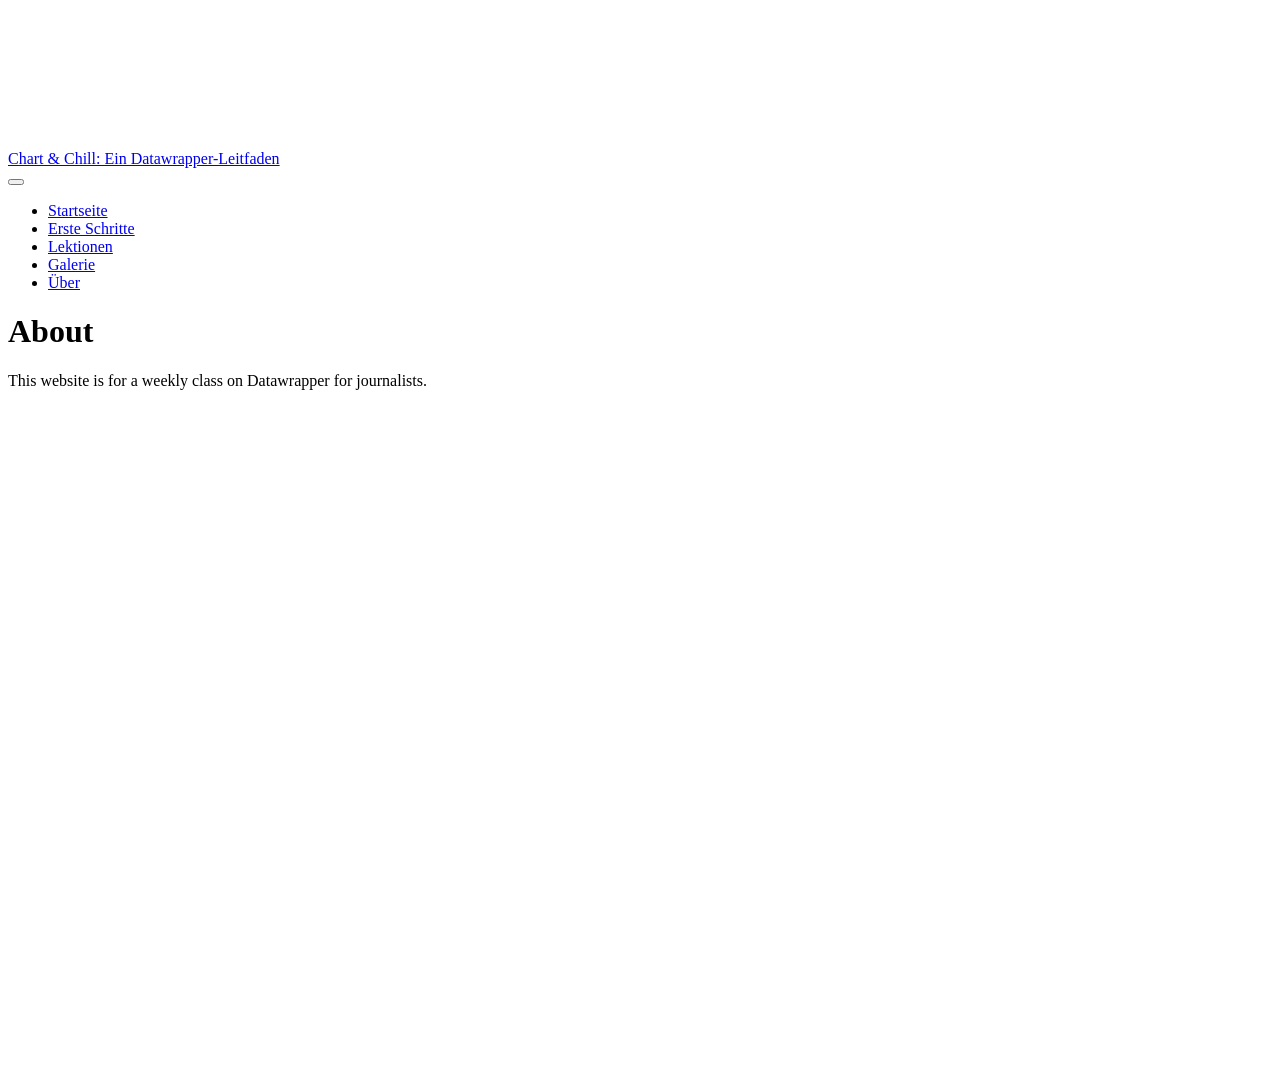
==== docs/about.html @ 82d12e2d "initial commit" ====
<!DOCTYPE html>
<html xmlns="http://www.w3.org/1999/xhtml" lang="en" xml:lang="en"><head>

<meta charset="utf-8">
<meta name="generator" content="quarto-1.7.31">

<meta name="viewport" content="width=device-width, initial-scale=1.0, user-scalable=yes">


<title>About – Chart &amp; Chill: Ein Datawrapper-Leitfaden</title>
<style>
code{white-space: pre-wrap;}
span.smallcaps{font-variant: small-caps;}
div.columns{display: flex; gap: min(4vw, 1.5em);}
div.column{flex: auto; overflow-x: auto;}
div.hanging-indent{margin-left: 1.5em; text-indent: -1.5em;}
ul.task-list{list-style: none;}
ul.task-list li input[type="checkbox"] {
  width: 0.8em;
  margin: 0 0.8em 0.2em -1em; /* quarto-specific, see https://github.com/quarto-dev/quarto-cli/issues/4556 */ 
  vertical-align: middle;
}
</style>


<script src="site_libs/quarto-nav/quarto-nav.js"></script>
<script src="site_libs/quarto-nav/headroom.min.js"></script>
<script src="site_libs/clipboard/clipboard.min.js"></script>
<script src="site_libs/quarto-search/autocomplete.umd.js"></script>
<script src="site_libs/quarto-search/fuse.min.js"></script>
<script src="site_libs/quarto-search/quarto-search.js"></script>
<meta name="quarto:offset" content="./">
<script src="site_libs/quarto-html/quarto.js" type="module"></script>
<script src="site_libs/quarto-html/tabsets/tabsets.js" type="module"></script>
<script src="site_libs/quarto-html/popper.min.js"></script>
<script src="site_libs/quarto-html/tippy.umd.min.js"></script>
<script src="site_libs/quarto-html/anchor.min.js"></script>
<link href="site_libs/quarto-html/tippy.css" rel="stylesheet">
<link href="site_libs/quarto-html/quarto-syntax-highlighting-e1a5c8363afafaef2c763b6775fbf3ca.css" rel="stylesheet" id="quarto-text-highlighting-styles">
<script src="site_libs/bootstrap/bootstrap.min.js"></script>
<link href="site_libs/bootstrap/bootstrap-icons.css" rel="stylesheet">
<link href="site_libs/bootstrap/bootstrap-c1fac2584b48ed01fb6e278e36375074.min.css" rel="stylesheet" append-hash="true" id="quarto-bootstrap" data-mode="light">
<script id="quarto-search-options" type="application/json">{
  "location": "navbar",
  "copy-button": false,
  "collapse-after": 3,
  "panel-placement": "end",
  "type": "overlay",
  "limit": 50,
  "keyboard-shortcut": [
    "f",
    "/",
    "s"
  ],
  "show-item-context": false,
  "language": {
    "search-no-results-text": "No results",
    "search-matching-documents-text": "matching documents",
    "search-copy-link-title": "Copy link to search",
    "search-hide-matches-text": "Hide additional matches",
    "search-more-match-text": "more match in this document",
    "search-more-matches-text": "more matches in this document",
    "search-clear-button-title": "Clear",
    "search-text-placeholder": "",
    "search-detached-cancel-button-title": "Cancel",
    "search-submit-button-title": "Submit",
    "search-label": "Search"
  }
}</script>


<link rel="stylesheet" href="styles.css">
</head>

<body class="nav-fixed quarto-light">

<div id="quarto-search-results"></div>
  <header id="quarto-header" class="headroom fixed-top">
    <nav class="navbar navbar-expand-lg " data-bs-theme="dark">
      <div class="navbar-container container-fluid">
      <div class="navbar-brand-container mx-auto">
    <a class="navbar-brand" href="./index.html">
    <span class="navbar-title">Chart &amp; Chill: Ein Datawrapper-Leitfaden</span>
    </a>
  </div>
            <div id="quarto-search" class="" title="Search"></div>
          <button class="navbar-toggler" type="button" data-bs-toggle="collapse" data-bs-target="#navbarCollapse" aria-controls="navbarCollapse" role="menu" aria-expanded="false" aria-label="Toggle navigation" onclick="if (window.quartoToggleHeadroom) { window.quartoToggleHeadroom(); }">
  <span class="navbar-toggler-icon"></span>
</button>
          <div class="collapse navbar-collapse" id="navbarCollapse">
            <ul class="navbar-nav navbar-nav-scroll me-auto">
  <li class="nav-item">
    <a class="nav-link" href="./index.html"> 
<span class="menu-text">Startseite</span></a>
  </li>  
  <li class="nav-item">
    <a class="nav-link" href="./erste-schritte.html"> 
<span class="menu-text">Erste Schritte</span></a>
  </li>  
  <li class="nav-item">
    <a class="nav-link" href="./lektionen.html"> 
<span class="menu-text">Lektionen</span></a>
  </li>  
  <li class="nav-item">
    <a class="nav-link" href="./galerie.html"> 
<span class="menu-text">Galerie</span></a>
  </li>  
  <li class="nav-item">
    <a class="nav-link" href="./ueber.html"> 
<span class="menu-text">Über</span></a>
  </li>  
</ul>
          </div> <!-- /navcollapse -->
            <div class="quarto-navbar-tools">
</div>
      </div> <!-- /container-fluid -->
    </nav>
</header>
<!-- content -->
<div id="quarto-content" class="quarto-container page-columns page-rows-contents page-layout-article page-navbar">
<!-- sidebar -->
<!-- margin-sidebar -->
    <div id="quarto-margin-sidebar" class="sidebar margin-sidebar zindex-bottom">
        
    </div>
<!-- main -->
<main class="content" id="quarto-document-content">

<header id="title-block-header" class="quarto-title-block default">
<div class="quarto-title">
<h1 class="title">About</h1>
</div>



<div class="quarto-title-meta">

    
  
    
  </div>
  


</header>


<p>This website is for a weekly class on Datawrapper for journalists.</p>



</main> <!-- /main -->
<script id="quarto-html-after-body" type="application/javascript">
  window.document.addEventListener("DOMContentLoaded", function (event) {
    const icon = "";
    const anchorJS = new window.AnchorJS();
    anchorJS.options = {
      placement: 'right',
      icon: icon
    };
    anchorJS.add('.anchored');
    const isCodeAnnotation = (el) => {
      for (const clz of el.classList) {
        if (clz.startsWith('code-annotation-')) {                     
          return true;
        }
      }
      return false;
    }
    const onCopySuccess = function(e) {
      // button target
      const button = e.trigger;
      // don't keep focus
      button.blur();
      // flash "checked"
      button.classList.add('code-copy-button-checked');
      var currentTitle = button.getAttribute("title");
      button.setAttribute("title", "Copied!");
      let tooltip;
      if (window.bootstrap) {
        button.setAttribute("data-bs-toggle", "tooltip");
        button.setAttribute("data-bs-placement", "left");
        button.setAttribute("data-bs-title", "Copied!");
        tooltip = new bootstrap.Tooltip(button, 
          { trigger: "manual", 
            customClass: "code-copy-button-tooltip",
            offset: [0, -8]});
        tooltip.show();    
      }
      setTimeout(function() {
        if (tooltip) {
          tooltip.hide();
          button.removeAttribute("data-bs-title");
          button.removeAttribute("data-bs-toggle");
          button.removeAttribute("data-bs-placement");
        }
        button.setAttribute("title", currentTitle);
        button.classList.remove('code-copy-button-checked');
      }, 1000);
      // clear code selection
      e.clearSelection();
    }
    const getTextToCopy = function(trigger) {
        const codeEl = trigger.previousElementSibling.cloneNode(true);
        for (const childEl of codeEl.children) {
          if (isCodeAnnotation(childEl)) {
            childEl.remove();
          }
        }
        return codeEl.innerText;
    }
    const clipboard = new window.ClipboardJS('.code-copy-button:not([data-in-quarto-modal])', {
      text: getTextToCopy
    });
    clipboard.on('success', onCopySuccess);
    if (window.document.getElementById('quarto-embedded-source-code-modal')) {
      const clipboardModal = new window.ClipboardJS('.code-copy-button[data-in-quarto-modal]', {
        text: getTextToCopy,
        container: window.document.getElementById('quarto-embedded-source-code-modal')
      });
      clipboardModal.on('success', onCopySuccess);
    }
      var localhostRegex = new RegExp(/^(?:http|https):\/\/localhost\:?[0-9]*\//);
      var mailtoRegex = new RegExp(/^mailto:/);
        var filterRegex = new RegExp('/' + window.location.host + '/');
      var isInternal = (href) => {
          return filterRegex.test(href) || localhostRegex.test(href) || mailtoRegex.test(href);
      }
      // Inspect non-navigation links and adorn them if external
     var links = window.document.querySelectorAll('a[href]:not(.nav-link):not(.navbar-brand):not(.toc-action):not(.sidebar-link):not(.sidebar-item-toggle):not(.pagination-link):not(.no-external):not([aria-hidden]):not(.dropdown-item):not(.quarto-navigation-tool):not(.about-link)');
      for (var i=0; i<links.length; i++) {
        const link = links[i];
        if (!isInternal(link.href)) {
          // undo the damage that might have been done by quarto-nav.js in the case of
          // links that we want to consider external
          if (link.dataset.originalHref !== undefined) {
            link.href = link.dataset.originalHref;
          }
        }
      }
    function tippyHover(el, contentFn, onTriggerFn, onUntriggerFn) {
      const config = {
        allowHTML: true,
        maxWidth: 500,
        delay: 100,
        arrow: false,
        appendTo: function(el) {
            return el.parentElement;
        },
        interactive: true,
        interactiveBorder: 10,
        theme: 'quarto',
        placement: 'bottom-start',
      };
      if (contentFn) {
        config.content = contentFn;
      }
      if (onTriggerFn) {
        config.onTrigger = onTriggerFn;
      }
      if (onUntriggerFn) {
        config.onUntrigger = onUntriggerFn;
      }
      window.tippy(el, config); 
    }
    const noterefs = window.document.querySelectorAll('a[role="doc-noteref"]');
    for (var i=0; i<noterefs.length; i++) {
      const ref = noterefs[i];
      tippyHover(ref, function() {
        // use id or data attribute instead here
        let href = ref.getAttribute('data-footnote-href') || ref.getAttribute('href');
        try { href = new URL(href).hash; } catch {}
        const id = href.replace(/^#\/?/, "");
        const note = window.document.getElementById(id);
        if (note) {
          return note.innerHTML;
        } else {
          return "";
        }
      });
    }
    const xrefs = window.document.querySelectorAll('a.quarto-xref');
    const processXRef = (id, note) => {
      // Strip column container classes
      const stripColumnClz = (el) => {
        el.classList.remove("page-full", "page-columns");
        if (el.children) {
          for (const child of el.children) {
            stripColumnClz(child);
          }
        }
      }
      stripColumnClz(note)
      if (id === null || id.startsWith('sec-')) {
        // Special case sections, only their first couple elements
        const container = document.createElement("div");
        if (note.children && note.children.length > 2) {
          container.appendChild(note.children[0].cloneNode(true));
          for (let i = 1; i < note.children.length; i++) {
            const child = note.children[i];
            if (child.tagName === "P" && child.innerText === "") {
              continue;
            } else {
              container.appendChild(child.cloneNode(true));
              break;
            }
          }
          if (window.Quarto?.typesetMath) {
            window.Quarto.typesetMath(container);
          }
          return container.innerHTML
        } else {
          if (window.Quarto?.typesetMath) {
            window.Quarto.typesetMath(note);
          }
          return note.innerHTML;
        }
      } else {
        // Remove any anchor links if they are present
        const anchorLink = note.querySelector('a.anchorjs-link');
        if (anchorLink) {
          anchorLink.remove();
        }
        if (window.Quarto?.typesetMath) {
          window.Quarto.typesetMath(note);
        }
        if (note.classList.contains("callout")) {
          return note.outerHTML;
        } else {
          return note.innerHTML;
        }
      }
    }
    for (var i=0; i<xrefs.length; i++) {
      const xref = xrefs[i];
      tippyHover(xref, undefined, function(instance) {
        instance.disable();
        let url = xref.getAttribute('href');
        let hash = undefined; 
        if (url.startsWith('#')) {
          hash = url;
        } else {
          try { hash = new URL(url).hash; } catch {}
        }
        if (hash) {
          const id = hash.replace(/^#\/?/, "");
          const note = window.document.getElementById(id);
          if (note !== null) {
            try {
              const html = processXRef(id, note.cloneNode(true));
              instance.setContent(html);
            } finally {
              instance.enable();
              instance.show();
            }
          } else {
            // See if we can fetch this
            fetch(url.split('#')[0])
            .then(res => res.text())
            .then(html => {
              const parser = new DOMParser();
              const htmlDoc = parser.parseFromString(html, "text/html");
              const note = htmlDoc.getElementById(id);
              if (note !== null) {
                const html = processXRef(id, note);
                instance.setContent(html);
              } 
            }).finally(() => {
              instance.enable();
              instance.show();
            });
          }
        } else {
          // See if we can fetch a full url (with no hash to target)
          // This is a special case and we should probably do some content thinning / targeting
          fetch(url)
          .then(res => res.text())
          .then(html => {
            const parser = new DOMParser();
            const htmlDoc = parser.parseFromString(html, "text/html");
            const note = htmlDoc.querySelector('main.content');
            if (note !== null) {
              // This should only happen for chapter cross references
              // (since there is no id in the URL)
              // remove the first header
              if (note.children.length > 0 && note.children[0].tagName === "HEADER") {
                note.children[0].remove();
              }
              const html = processXRef(null, note);
              instance.setContent(html);
            } 
          }).finally(() => {
            instance.enable();
            instance.show();
          });
        }
      }, function(instance) {
      });
    }
        let selectedAnnoteEl;
        const selectorForAnnotation = ( cell, annotation) => {
          let cellAttr = 'data-code-cell="' + cell + '"';
          let lineAttr = 'data-code-annotation="' +  annotation + '"';
          const selector = 'span[' + cellAttr + '][' + lineAttr + ']';
          return selector;
        }
        const selectCodeLines = (annoteEl) => {
          const doc = window.document;
          const targetCell = annoteEl.getAttribute("data-target-cell");
          const targetAnnotation = annoteEl.getAttribute("data-target-annotation");
          const annoteSpan = window.document.querySelector(selectorForAnnotation(targetCell, targetAnnotation));
          const lines = annoteSpan.getAttribute("data-code-lines").split(",");
          const lineIds = lines.map((line) => {
            return targetCell + "-" + line;
          })
          let top = null;
          let height = null;
          let parent = null;
          if (lineIds.length > 0) {
              //compute the position of the single el (top and bottom and make a div)
              const el = window.document.getElementById(lineIds[0]);
              top = el.offsetTop;
              height = el.offsetHeight;
              parent = el.parentElement.parentElement;
            if (lineIds.length > 1) {
              const lastEl = window.document.getElementById(lineIds[lineIds.length - 1]);
              const bottom = lastEl.offsetTop + lastEl.offsetHeight;
              height = bottom - top;
            }
            if (top !== null && height !== null && parent !== null) {
              // cook up a div (if necessary) and position it 
              let div = window.document.getElementById("code-annotation-line-highlight");
              if (div === null) {
                div = window.document.createElement("div");
                div.setAttribute("id", "code-annotation-line-highlight");
                div.style.position = 'absolute';
                parent.appendChild(div);
              }
              div.style.top = top - 2 + "px";
              div.style.height = height + 4 + "px";
              div.style.left = 0;
              let gutterDiv = window.document.getElementById("code-annotation-line-highlight-gutter");
              if (gutterDiv === null) {
                gutterDiv = window.document.createElement("div");
                gutterDiv.setAttribute("id", "code-annotation-line-highlight-gutter");
                gutterDiv.style.position = 'absolute';
                const codeCell = window.document.getElementById(targetCell);
                const gutter = codeCell.querySelector('.code-annotation-gutter');
                gutter.appendChild(gutterDiv);
              }
              gutterDiv.style.top = top - 2 + "px";
              gutterDiv.style.height = height + 4 + "px";
            }
            selectedAnnoteEl = annoteEl;
          }
        };
        const unselectCodeLines = () => {
          const elementsIds = ["code-annotation-line-highlight", "code-annotation-line-highlight-gutter"];
          elementsIds.forEach((elId) => {
            const div = window.document.getElementById(elId);
            if (div) {
              div.remove();
            }
          });
          selectedAnnoteEl = undefined;
        };
          // Handle positioning of the toggle
      window.addEventListener(
        "resize",
        throttle(() => {
          elRect = undefined;
          if (selectedAnnoteEl) {
            selectCodeLines(selectedAnnoteEl);
          }
        }, 10)
      );
      function throttle(fn, ms) {
      let throttle = false;
      let timer;
        return (...args) => {
          if(!throttle) { // first call gets through
              fn.apply(this, args);
              throttle = true;
          } else { // all the others get throttled
              if(timer) clearTimeout(timer); // cancel #2
              timer = setTimeout(() => {
                fn.apply(this, args);
                timer = throttle = false;
              }, ms);
          }
        };
      }
        // Attach click handler to the DT
        const annoteDls = window.document.querySelectorAll('dt[data-target-cell]');
        for (const annoteDlNode of annoteDls) {
          annoteDlNode.addEventListener('click', (event) => {
            const clickedEl = event.target;
            if (clickedEl !== selectedAnnoteEl) {
              unselectCodeLines();
              const activeEl = window.document.querySelector('dt[data-target-cell].code-annotation-active');
              if (activeEl) {
                activeEl.classList.remove('code-annotation-active');
              }
              selectCodeLines(clickedEl);
              clickedEl.classList.add('code-annotation-active');
            } else {
              // Unselect the line
              unselectCodeLines();
              clickedEl.classList.remove('code-annotation-active');
            }
          });
        }
    const findCites = (el) => {
      const parentEl = el.parentElement;
      if (parentEl) {
        const cites = parentEl.dataset.cites;
        if (cites) {
          return {
            el,
            cites: cites.split(' ')
          };
        } else {
          return findCites(el.parentElement)
        }
      } else {
        return undefined;
      }
    };
    var bibliorefs = window.document.querySelectorAll('a[role="doc-biblioref"]');
    for (var i=0; i<bibliorefs.length; i++) {
      const ref = bibliorefs[i];
      const citeInfo = findCites(ref);
      if (citeInfo) {
        tippyHover(citeInfo.el, function() {
          var popup = window.document.createElement('div');
          citeInfo.cites.forEach(function(cite) {
            var citeDiv = window.document.createElement('div');
            citeDiv.classList.add('hanging-indent');
            citeDiv.classList.add('csl-entry');
            var biblioDiv = window.document.getElementById('ref-' + cite);
            if (biblioDiv) {
              citeDiv.innerHTML = biblioDiv.innerHTML;
            }
            popup.appendChild(citeDiv);
          });
          return popup.innerHTML;
        });
      }
    }
  });
  </script>
</div> <!-- /content -->




</body></html>
---- docs/site_libs/quarto-html/tippy.css ----
.tippy-box[data-animation=fade][data-state=hidden]{opacity:0}[data-tippy-root]{max-width:calc(100vw - 10px)}.tippy-box{position:relative;background-color:#333;color:#fff;border-radius:4px;font-size:14px;line-height:1.4;white-space:normal;outline:0;transition-property:transform,visibility,opacity}.tippy-box[data-placement^=top]>.tippy-arrow{bottom:0}.tippy-box[data-placement^=top]>.tippy-arrow:before{bottom:-7px;left:0;border-width:8px 8px 0;border-top-color:initial;transform-origin:center top}.tippy-box[data-placement^=bottom]>.tippy-arrow{top:0}.tippy-box[data-placement^=bottom]>.tippy-arrow:before{top:-7px;left:0;border-width:0 8px 8px;border-bottom-color:initial;transform-origin:center bottom}.tippy-box[data-placement^=left]>.tippy-arrow{right:0}.tippy-box[data-placement^=left]>.tippy-arrow:before{border-width:8px 0 8px 8px;border-left-color:initial;right:-7px;transform-origin:center left}.tippy-box[data-placement^=right]>.tippy-arrow{left:0}.tippy-box[data-placement^=right]>.tippy-arrow:before{left:-7px;border-width:8px 8px 8px 0;border-right-color:initial;transform-origin:center right}.tippy-box[data-inertia][data-state=visible]{transition-timing-function:cubic-bezier(.54,1.5,.38,1.11)}.tippy-arrow{width:16px;height:16px;color:#333}.tippy-arrow:before{content:"";position:absolute;border-color:transparent;border-style:solid}.tippy-content{position:relative;padding:5px 9px;z-index:1}
---- docs/styles.css ----
/* Add custom styles here */
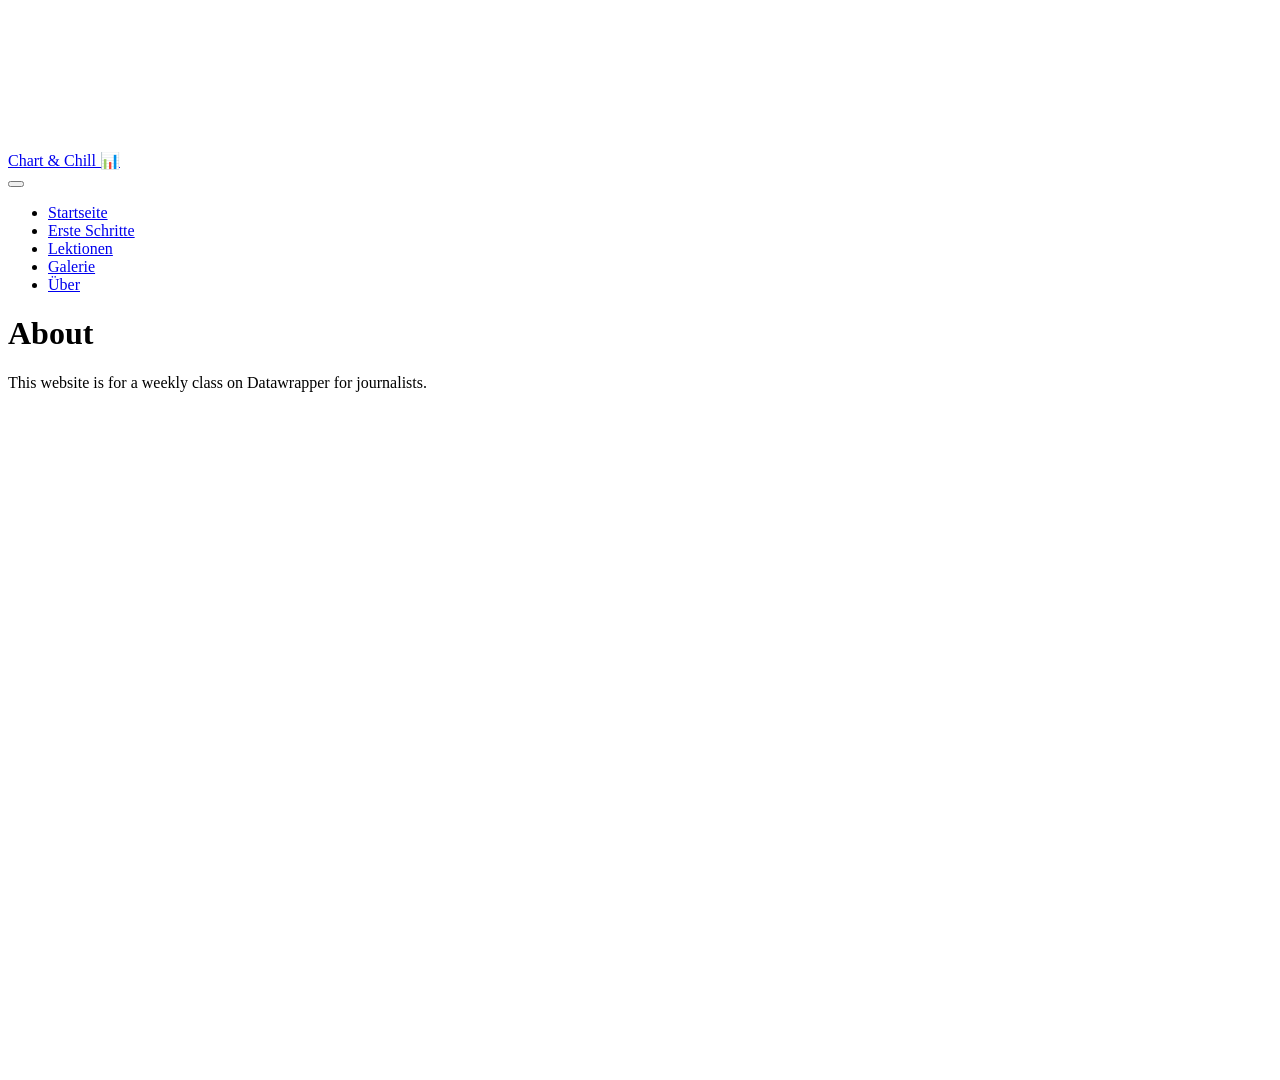
==== commit 9dfa89d6: "ueber modified" ====
--- a/docs/about.html
+++ b/docs/about.html
@@ -7,7 +7,7 @@
 <meta name="viewport" content="width=device-width, initial-scale=1.0, user-scalable=yes">
 
 
-<title>About – Chart &amp; Chill: Ein Datawrapper-Leitfaden</title>
+<title>About – Chart &amp; Chill 📊</title>
 <style>
 code{white-space: pre-wrap;}
 span.smallcaps{font-variant: small-caps;}
@@ -80,7 +80,7 @@
       <div class="navbar-container container-fluid">
       <div class="navbar-brand-container mx-auto">
     <a class="navbar-brand" href="./index.html">
-    <span class="navbar-title">Chart &amp; Chill: Ein Datawrapper-Leitfaden</span>
+    <span class="navbar-title">Chart &amp; Chill 📊</span>
     </a>
   </div>
             <div id="quarto-search" class="" title="Search"></div>
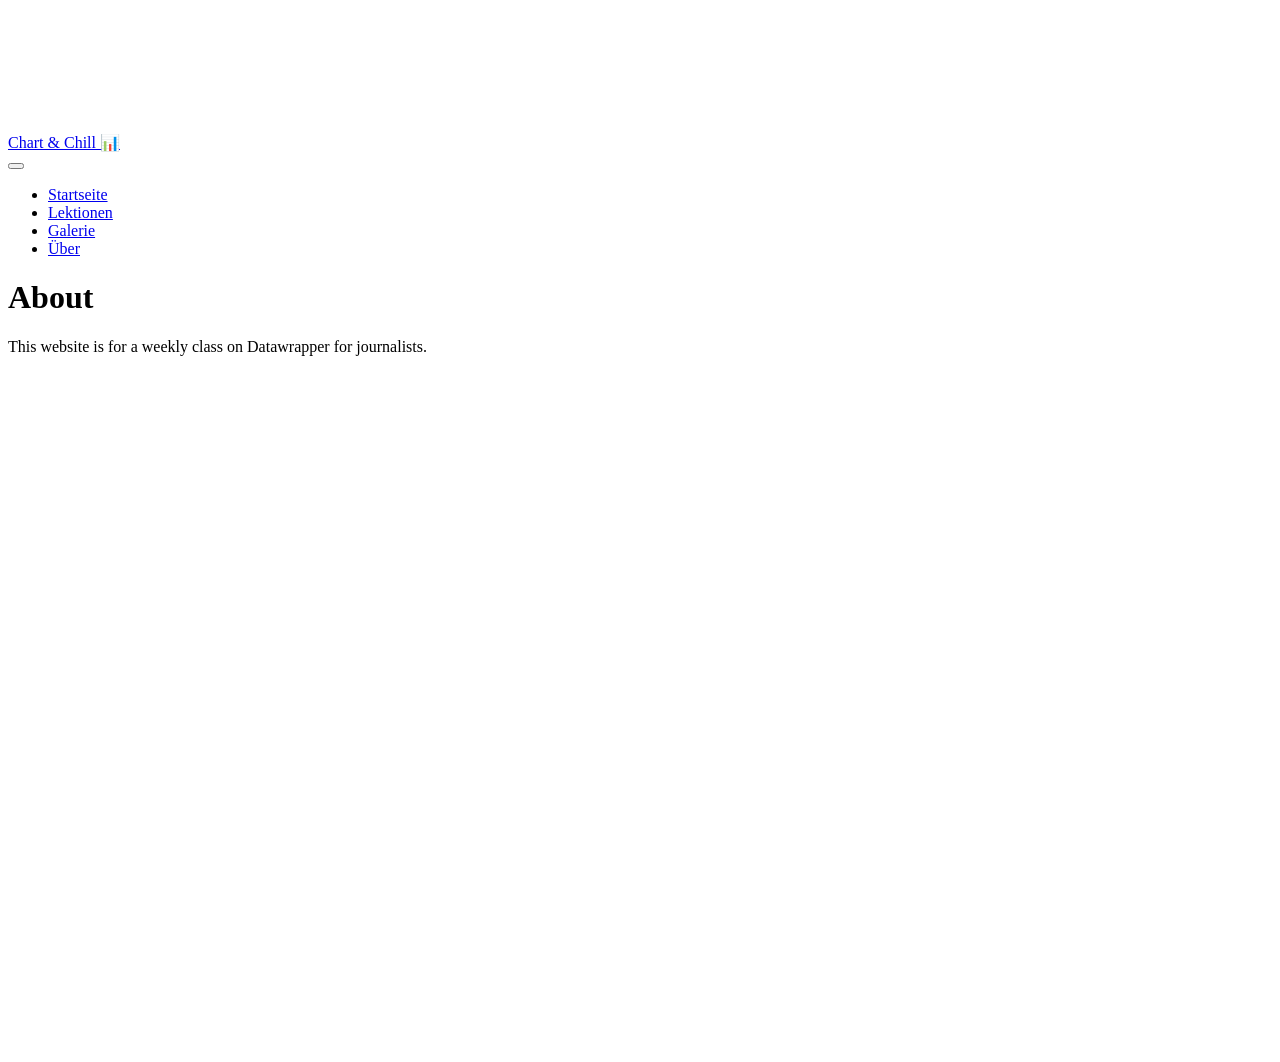
==== commit 30e9d93f: "remove erste schritte" ====
--- a/docs/about.html
+++ b/docs/about.html
@@ -94,10 +94,6 @@
 <span class="menu-text">Startseite</span></a>
   </li>  
   <li class="nav-item">
-    <a class="nav-link" href="./erste-schritte.html"> 
-<span class="menu-text">Erste Schritte</span></a>
-  </li>  
-  <li class="nav-item">
     <a class="nav-link" href="./lektionen.html"> 
 <span class="menu-text">Lektionen</span></a>
   </li>  
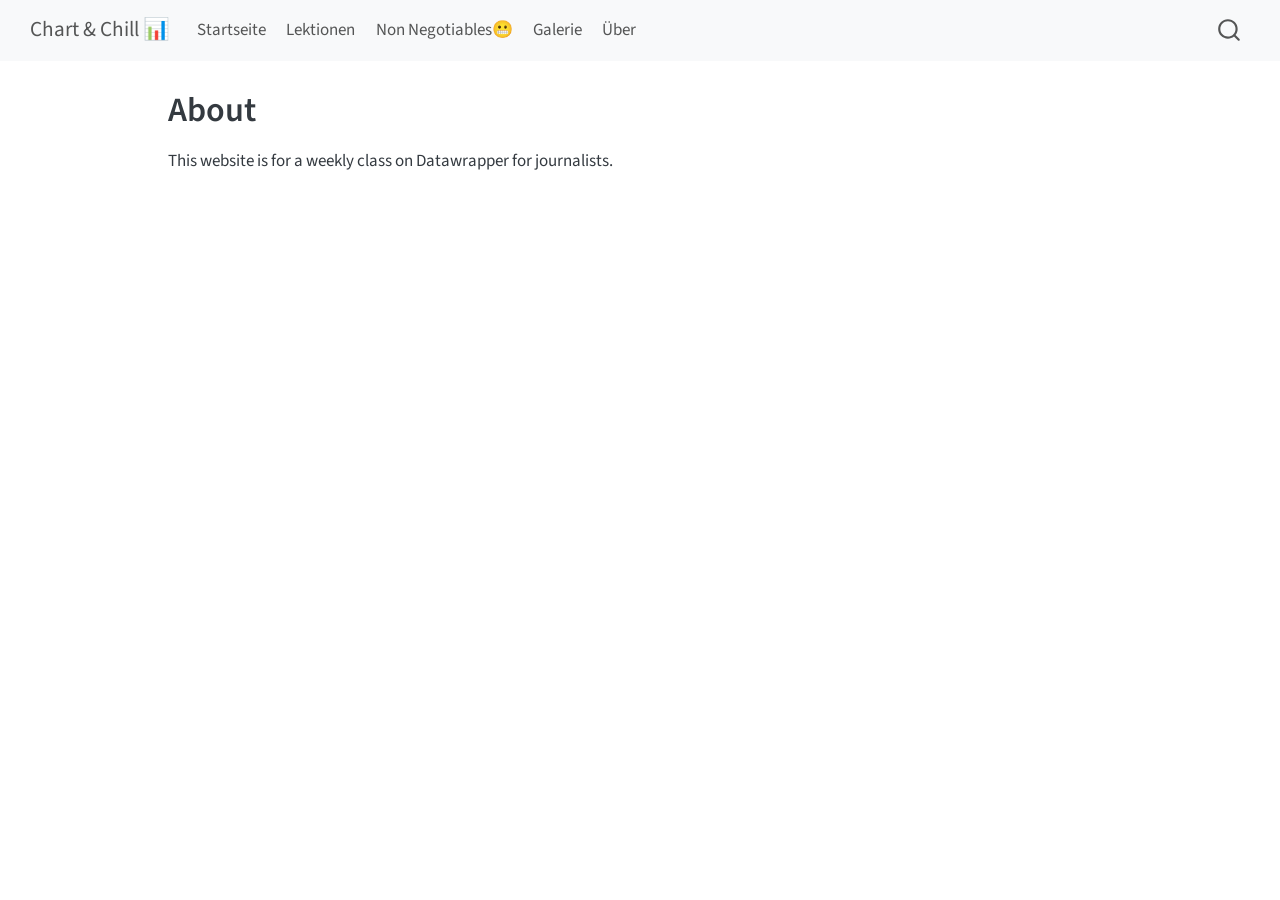
==== commit bc917e5c: "lektion 3" ====
--- a/docs/about.html
+++ b/docs/about.html
@@ -2,7 +2,7 @@
 <html xmlns="http://www.w3.org/1999/xhtml" lang="en" xml:lang="en"><head>
 
 <meta charset="utf-8">
-<meta name="generator" content="quarto-1.7.31">
+<meta name="generator" content="quarto-1.8.26">
 
 <meta name="viewport" content="width=device-width, initial-scale=1.0, user-scalable=yes">
 
@@ -32,14 +32,15 @@
 <meta name="quarto:offset" content="./">
 <script src="site_libs/quarto-html/quarto.js" type="module"></script>
 <script src="site_libs/quarto-html/tabsets/tabsets.js" type="module"></script>
+<script src="site_libs/quarto-html/axe/axe-check.js" type="module"></script>
 <script src="site_libs/quarto-html/popper.min.js"></script>
 <script src="site_libs/quarto-html/tippy.umd.min.js"></script>
 <script src="site_libs/quarto-html/anchor.min.js"></script>
 <link href="site_libs/quarto-html/tippy.css" rel="stylesheet">
-<link href="site_libs/quarto-html/quarto-syntax-highlighting-e1a5c8363afafaef2c763b6775fbf3ca.css" rel="stylesheet" id="quarto-text-highlighting-styles">
+<link href="site_libs/quarto-html/quarto-syntax-highlighting-587c61ba64f3a5504c4d52d930310e48.css" rel="stylesheet" id="quarto-text-highlighting-styles">
 <script src="site_libs/bootstrap/bootstrap.min.js"></script>
 <link href="site_libs/bootstrap/bootstrap-icons.css" rel="stylesheet">
-<link href="site_libs/bootstrap/bootstrap-c1fac2584b48ed01fb6e278e36375074.min.css" rel="stylesheet" append-hash="true" id="quarto-bootstrap" data-mode="light">
+<link href="site_libs/bootstrap/bootstrap-5b4ad623e5705c0698d39aec6f10cf02.min.css" rel="stylesheet" append-hash="true" id="quarto-bootstrap" data-mode="light">
 <script id="quarto-search-options" type="application/json">{
   "location": "navbar",
   "copy-button": false,
@@ -98,6 +99,10 @@
 <span class="menu-text">Lektionen</span></a>
   </li>  
   <li class="nav-item">
+    <a class="nav-link" href="./nonnegotiables.html"> 
+<span class="menu-text">Non Negotiables😬</span></a>
+  </li>  
+  <li class="nav-item">
     <a class="nav-link" href="./galerie.html"> 
 <span class="menu-text">Galerie</span></a>
   </li>  
@@ -197,13 +202,14 @@
       e.clearSelection();
     }
     const getTextToCopy = function(trigger) {
-        const codeEl = trigger.previousElementSibling.cloneNode(true);
-        for (const childEl of codeEl.children) {
-          if (isCodeAnnotation(childEl)) {
-            childEl.remove();
-          }
-        }
-        return codeEl.innerText;
+      const outerScaffold = trigger.parentElement.cloneNode(true);
+      const codeEl = outerScaffold.querySelector('code');
+      for (const childEl of codeEl.children) {
+        if (isCodeAnnotation(childEl)) {
+          childEl.remove();
+        }
+      }
+      return codeEl.innerText;
     }
     const clipboard = new window.ClipboardJS('.code-copy-button:not([data-in-quarto-modal])', {
       text: getTextToCopy
--- a/docs/site_libs/quarto-html/quarto-syntax-highlighting-587c61ba64f3a5504c4d52d930310e48.css
+++ b/docs/site_libs/quarto-html/quarto-syntax-highlighting-587c61ba64f3a5504c4d52d930310e48.css
@@ -0,0 +1,236 @@
+/* quarto syntax highlight colors */
+:root {
+  --quarto-hl-ot-color: #003B4F;
+  --quarto-hl-at-color: #657422;
+  --quarto-hl-ss-color: #20794D;
+  --quarto-hl-an-color: #5E5E5E;
+  --quarto-hl-fu-color: #4758AB;
+  --quarto-hl-st-color: #20794D;
+  --quarto-hl-cf-color: #003B4F;
+  --quarto-hl-op-color: #5E5E5E;
+  --quarto-hl-er-color: #AD0000;
+  --quarto-hl-bn-color: #AD0000;
+  --quarto-hl-al-color: #AD0000;
+  --quarto-hl-va-color: #111111;
+  --quarto-hl-bu-color: inherit;
+  --quarto-hl-ex-color: inherit;
+  --quarto-hl-pp-color: #AD0000;
+  --quarto-hl-in-color: #5E5E5E;
+  --quarto-hl-vs-color: #20794D;
+  --quarto-hl-wa-color: #5E5E5E;
+  --quarto-hl-do-color: #5E5E5E;
+  --quarto-hl-im-color: #00769E;
+  --quarto-hl-ch-color: #20794D;
+  --quarto-hl-dt-color: #AD0000;
+  --quarto-hl-fl-color: #AD0000;
+  --quarto-hl-co-color: #5E5E5E;
+  --quarto-hl-cv-color: #5E5E5E;
+  --quarto-hl-cn-color: #8f5902;
+  --quarto-hl-sc-color: #5E5E5E;
+  --quarto-hl-dv-color: #AD0000;
+  --quarto-hl-kw-color: #003B4F;
+}
+
+/* other quarto variables */
+:root {
+  --quarto-font-monospace: SFMono-Regular, Menlo, Monaco, Consolas, "Liberation Mono", "Courier New", monospace;
+}
+
+/* syntax highlight based on Pandoc's rules */
+pre > code.sourceCode > span {
+  color: #003B4F;
+}
+
+code.sourceCode > span {
+  color: #003B4F;
+}
+
+div.sourceCode,
+div.sourceCode pre.sourceCode {
+  color: #003B4F;
+}
+
+/* Normal */
+code span {
+  color: #003B4F;
+}
+
+/* Alert */
+code span.al {
+  color: #AD0000;
+  font-style: inherit;
+}
+
+/* Annotation */
+code span.an {
+  color: #5E5E5E;
+  font-style: inherit;
+}
+
+/* Attribute */
+code span.at {
+  color: #657422;
+  font-style: inherit;
+}
+
+/* BaseN */
+code span.bn {
+  color: #AD0000;
+  font-style: inherit;
+}
+
+/* BuiltIn */
+code span.bu {
+  font-style: inherit;
+}
+
+/* ControlFlow */
+code span.cf {
+  color: #003B4F;
+  font-weight: bold;
+  font-style: inherit;
+}
+
+/* Char */
+code span.ch {
+  color: #20794D;
+  font-style: inherit;
+}
+
+/* Constant */
+code span.cn {
+  color: #8f5902;
+  font-style: inherit;
+}
+
+/* Comment */
+code span.co {
+  color: #5E5E5E;
+  font-style: inherit;
+}
+
+/* CommentVar */
+code span.cv {
+  color: #5E5E5E;
+  font-style: italic;
+}
+
+/* Documentation */
+code span.do {
+  color: #5E5E5E;
+  font-style: italic;
+}
+
+/* DataType */
+code span.dt {
+  color: #AD0000;
+  font-style: inherit;
+}
+
+/* DecVal */
+code span.dv {
+  color: #AD0000;
+  font-style: inherit;
+}
+
+/* Error */
+code span.er {
+  color: #AD0000;
+  font-style: inherit;
+}
+
+/* Extension */
+code span.ex {
+  font-style: inherit;
+}
+
+/* Float */
+code span.fl {
+  color: #AD0000;
+  font-style: inherit;
+}
+
+/* Function */
+code span.fu {
+  color: #4758AB;
+  font-style: inherit;
+}
+
+/* Import */
+code span.im {
+  color: #00769E;
+  font-style: inherit;
+}
+
+/* Information */
+code span.in {
+  color: #5E5E5E;
+  font-style: inherit;
+}
+
+/* Keyword */
+code span.kw {
+  color: #003B4F;
+  font-weight: bold;
+  font-style: inherit;
+}
+
+/* Operator */
+code span.op {
+  color: #5E5E5E;
+  font-style: inherit;
+}
+
+/* Other */
+code span.ot {
+  color: #003B4F;
+  font-style: inherit;
+}
+
+/* Preprocessor */
+code span.pp {
+  color: #AD0000;
+  font-style: inherit;
+}
+
+/* SpecialChar */
+code span.sc {
+  color: #5E5E5E;
+  font-style: inherit;
+}
+
+/* SpecialString */
+code span.ss {
+  color: #20794D;
+  font-style: inherit;
+}
+
+/* String */
+code span.st {
+  color: #20794D;
+  font-style: inherit;
+}
+
+/* Variable */
+code span.va {
+  color: #111111;
+  font-style: inherit;
+}
+
+/* VerbatimString */
+code span.vs {
+  color: #20794D;
+  font-style: inherit;
+}
+
+/* Warning */
+code span.wa {
+  color: #5E5E5E;
+  font-style: italic;
+}
+
+.prevent-inlining {
+  content: "</";
+}
+
+/*# sourceMappingURL=2dce1cc6c82594539e1579de68416b47.css.map */
--- a/docs/styles.css
+++ b/docs/styles.css
@@ -1 +1,238 @@
 /* Add custom styles here */
+
+img[src*="lektion3/title"] {
+  object-position: center 20%;
+}
+
+/* Kapitel-Überschriften (# im Text, nicht der Seitentitel) */
+#quarto-document-content section.level1 > h1 {
+  color: #0b7a75;
+  margin-top: 3rem;
+  padding-bottom: 0.4rem;
+  border-bottom: 3px solid #0b7a75;
+}
+
+/* Top-level bullets in lesson body: bolder + more air between items */
+#quarto-document-content ul:not(.nav) > li {
+  font-weight: 600;
+}
+
+#quarto-document-content ul:not(.nav) > li + li {
+  margin-top: 0.75rem;
+}
+
+#quarto-document-content ul:not(.nav) ul > li {
+  font-weight: 400;
+}
+
+#quarto-document-content ul:not(.nav) ul > li + li {
+  margin-top: 0.25rem;
+}
+
+/* Mini-Quiz: Fragenblock + aufklappbare Lösung */
+.chart-quiz .chart-quiz-item {
+  margin-bottom: 1.75rem;
+  padding-bottom: 1.25rem;
+  border-bottom: 1px solid #dee2e6;
+}
+
+.chart-quiz .chart-quiz-item:last-of-type {
+  border-bottom: none;
+  margin-bottom: 0;
+  padding-bottom: 0;
+}
+
+.chart-quiz details {
+  margin-top: 0.75rem;
+}
+
+.chart-quiz summary {
+  cursor: pointer;
+  font-weight: 600;
+  color: #2780e3;
+}
+
+.chart-quiz .quiz-prompt {
+  font-weight: 600;
+  margin-bottom: 0.35rem;
+}
+
+/* Aufklappbare Datawrapper-Beispiele (iframe erst bei open laden) */
+.chart-reveal {
+  --accent: #495057;
+  --header: #e9ecef;
+  --tint: #f8f9fa;
+  margin: 1rem 0;
+  border-radius: 0.75rem;
+  background: var(--tint);
+  overflow: hidden;
+}
+
+.chart-reveal summary {
+  padding: 0.85rem 1.25rem;
+  font-weight: 700;
+  cursor: pointer;
+  list-style: none;
+  display: flex;
+  align-items: center;
+  gap: 0.6rem;
+  background: var(--header);
+  color: var(--accent);
+}
+
+.chart-reveal summary::-webkit-details-marker {
+  display: none;
+}
+
+.chart-reveal summary::before {
+  content: "▸";
+  font-size: 0.85rem;
+  line-height: 1;
+  transition: transform 0.15s ease;
+}
+
+.chart-reveal[open] summary::before {
+  transform: rotate(90deg);
+}
+
+.chart-reveal > :not(summary) {
+  margin-left: 1.25rem;
+  margin-right: 1.25rem;
+}
+
+.chart-reveal .tabset-margin-container {
+  display: none;
+}
+
+/* Roh / Verbessert als Umschalter statt Reiter */
+.chart-reveal .panel-tabset {
+  margin-top: 1rem;
+  margin-bottom: 1.25rem;
+}
+
+.chart-reveal .panel-tabset .nav-tabs {
+  display: inline-flex;
+  width: fit-content;
+  gap: 0.25rem;
+  padding: 0.25rem;
+  margin-bottom: 1rem;
+  border: none;
+  border-radius: 999px;
+  background: #fff;
+}
+
+.chart-reveal .panel-tabset .nav-tabs .nav-link {
+  border: none;
+  border-radius: 999px;
+  padding: 0.35rem 1.1rem;
+  font-weight: 600;
+  color: var(--accent);
+  background: transparent;
+}
+
+.chart-reveal .panel-tabset .nav-tabs .nav-link.active {
+  color: #fff;
+  background: var(--accent);
+}
+
+.chart-reveal .panel-tabset .tab-content {
+  border: none;
+  padding: 0;
+  background: #fff;
+  border-radius: 0.5rem;
+}
+
+.chart-reveal .tab-pane > p {
+  margin: 0;
+  padding: 1rem;
+}
+
+.chart-reveal iframe {
+  display: block;
+  width: 100% !important;
+  border: none;
+}
+
+.dw-placeholder {
+  display: block;
+  padding: 2.5rem 1rem;
+  text-align: center;
+  color: #6c757d;
+  font-style: italic;
+}
+
+.chart-example-bad .chart-reveal {
+  --accent: #b02a37;
+  --header: #f8d7da;
+  --tint: #fdf2f3;
+}
+
+.chart-example-less-bad .chart-reveal {
+  --accent: #8a6100;
+  --header: #fff3cd;
+  --tint: #fffaeb;
+}
+
+.chart-example-good .chart-reveal {
+  --accent: #198754;
+  --header: #d1e7dd;
+  --tint: #f0f8f4;
+}
+
+.chart-example-real-good .chart-reveal {
+  --accent: #0a3622;
+  --header: #a3cfbb;
+  --tint: #e3f1ea;
+}
+
+/* Quick Wins: Farbe nach Aufwand */
+.qw-leicht { --qw-accent: #198754; --qw-header: #d1e7dd; --qw-tint: #f0f8f4; }
+.qw-mittel { --qw-accent: #b07d00; --qw-header: #fff0c2; --qw-tint: #fffaeb; }
+.qw-schwer { --qw-accent: #c4372c; --qw-header: #f8d7da; --qw-tint: #fdf2f3; }
+
+.callout.qw-leicht,
+.callout.qw-mittel,
+.callout.qw-schwer {
+  border-left-color: var(--qw-accent) !important;
+  background: var(--qw-tint);
+}
+
+.callout.qw-leicht .callout-header,
+.callout.qw-mittel .callout-header,
+.callout.qw-schwer .callout-header {
+  background: var(--qw-header) !important;
+  color: var(--qw-accent);
+  font-weight: 700;
+}
+
+#quarto-document-content .callout.qw-leicht li,
+#quarto-document-content .callout.qw-mittel li,
+#quarto-document-content .callout.qw-schwer li {
+  font-weight: 400;
+}
+
+.qw-badge {
+  display: inline-block;
+  padding: 0.1em 0.6em;
+  border-radius: 999px;
+  font-size: 0.85em;
+  font-weight: 600;
+  color: var(--qw-accent);
+  background: var(--qw-header);
+}
+
+/* Textmarker-Effekt (https://maximilian.hoffmann.me/posts/mark-text/) */
+mark {
+  margin: 0 -0.4em;
+  padding: 0.1em 0.4em;
+  border-radius: 0.8em 0.3em;
+  background: transparent;
+  background-image: linear-gradient(
+    to right,
+    rgba(255, 225, 0, 0.1),
+    rgba(255, 225, 0, 0.7) 4%,
+    rgba(255, 225, 0, 0.3)
+  );
+  -webkit-box-decoration-break: clone;
+  box-decoration-break: clone;
+}
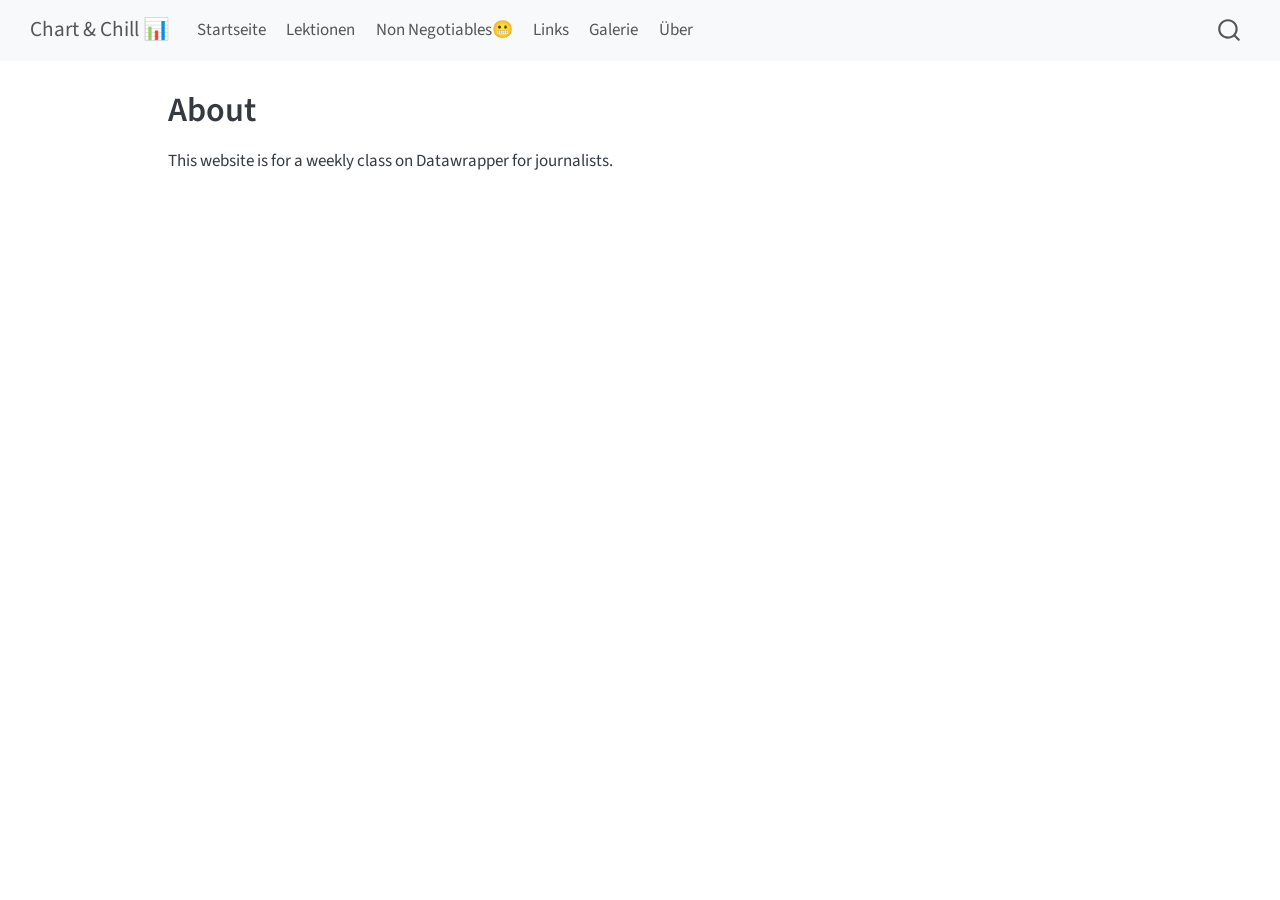
==== commit 776f9fbd: "lektion 3" ====
--- a/docs/about.html
+++ b/docs/about.html
@@ -103,6 +103,10 @@
 <span class="menu-text">Non Negotiables😬</span></a>
   </li>  
   <li class="nav-item">
+    <a class="nav-link" href="./links.html"> 
+<span class="menu-text">Links</span></a>
+  </li>  
+  <li class="nav-item">
     <a class="nav-link" href="./galerie.html"> 
 <span class="menu-text">Galerie</span></a>
   </li>  
--- a/docs/styles.css
+++ b/docs/styles.css
@@ -100,17 +100,20 @@
   margin-right: 1.25rem;
 }
 
-.chart-reveal .tabset-margin-container {
+.chart-reveal .tabset-margin-container,
+.chart-switch .tabset-margin-container {
   display: none;
 }
 
 /* Roh / Verbessert als Umschalter statt Reiter */
-.chart-reveal .panel-tabset {
+.chart-reveal .panel-tabset,
+.chart-switch .panel-tabset {
   margin-top: 1rem;
   margin-bottom: 1.25rem;
 }
 
-.chart-reveal .panel-tabset .nav-tabs {
+.chart-reveal .panel-tabset .nav-tabs,
+.chart-switch .panel-tabset .nav-tabs {
   display: inline-flex;
   width: fit-content;
   gap: 0.25rem;
@@ -121,7 +124,8 @@
   background: #fff;
 }
 
-.chart-reveal .panel-tabset .nav-tabs .nav-link {
+.chart-reveal .panel-tabset .nav-tabs .nav-link,
+.chart-switch .panel-tabset .nav-tabs .nav-link {
   border: none;
   border-radius: 999px;
   padding: 0.35rem 1.1rem;
@@ -130,12 +134,14 @@
   background: transparent;
 }
 
-.chart-reveal .panel-tabset .nav-tabs .nav-link.active {
+.chart-reveal .panel-tabset .nav-tabs .nav-link.active,
+.chart-switch .panel-tabset .nav-tabs .nav-link.active {
   color: #fff;
   background: var(--accent);
 }
 
-.chart-reveal .panel-tabset .tab-content {
+.chart-reveal .panel-tabset .tab-content,
+.chart-switch .panel-tabset .tab-content {
   border: none;
   padding: 0;
   background: #fff;
@@ -147,10 +153,20 @@
   padding: 1rem;
 }
 
-.chart-reveal iframe {
+.chart-reveal iframe,
+.chart-switch iframe {
   display: block;
   width: 100% !important;
   border: none;
+}
+
+/* Umschalter ohne Aufklapp-Block, z. B. Interpolation */
+.chart-switch {
+  --accent: #36659a;
+}
+
+.chart-switch .panel-tabset .nav-tabs {
+  background: #e8eef5;
 }
 
 .dw-placeholder {
@@ -209,6 +225,70 @@
 #quarto-document-content .callout.qw-mittel li,
 #quarto-document-content .callout.qw-schwer li {
   font-weight: 400;
+}
+
+/* Link-Kacheln */
+.link-cards {
+  display: grid;
+  grid-template-columns: repeat(auto-fill, minmax(230px, 1fr));
+  gap: 1rem;
+  margin: 1.5rem 0;
+}
+
+.link-cards > p {
+  margin: 0;
+  display: flex;
+}
+
+.link-card {
+  display: flex;
+  flex-direction: column;
+  gap: 0.35rem;
+  width: 100%;
+  padding: 1.1rem 1.2rem;
+  border-radius: 0.75rem;
+  background: #f4f7fb;
+  color: inherit !important;
+  text-decoration: none !important;
+  transition: transform 0.15s ease, box-shadow 0.15s ease, background 0.15s ease;
+}
+
+.link-card:hover {
+  transform: translateY(-3px);
+  background: #e8eef5;
+  box-shadow: 0 6px 18px rgba(54, 101, 154, 0.18);
+}
+
+.link-card .lc-tag {
+  align-self: flex-start;
+  padding: 0.1em 0.6em;
+  border-radius: 999px;
+  font-size: 0.75em;
+  font-weight: 600;
+  color: #fff;
+  background: #36659a;
+}
+
+.link-card .lc-title {
+  font-size: 1.1em;
+  font-weight: 700;
+  line-height: 1.25;
+  color: #173c49;
+}
+
+.link-card .lc-desc {
+  flex-grow: 1;
+  font-size: 0.92em;
+  color: #495057;
+}
+
+.link-card .lc-host {
+  font-size: 0.8em;
+  color: #36659a;
+}
+
+.link-card .lc-host::after {
+  content: " ↗";
 }
 
 .qw-badge {
